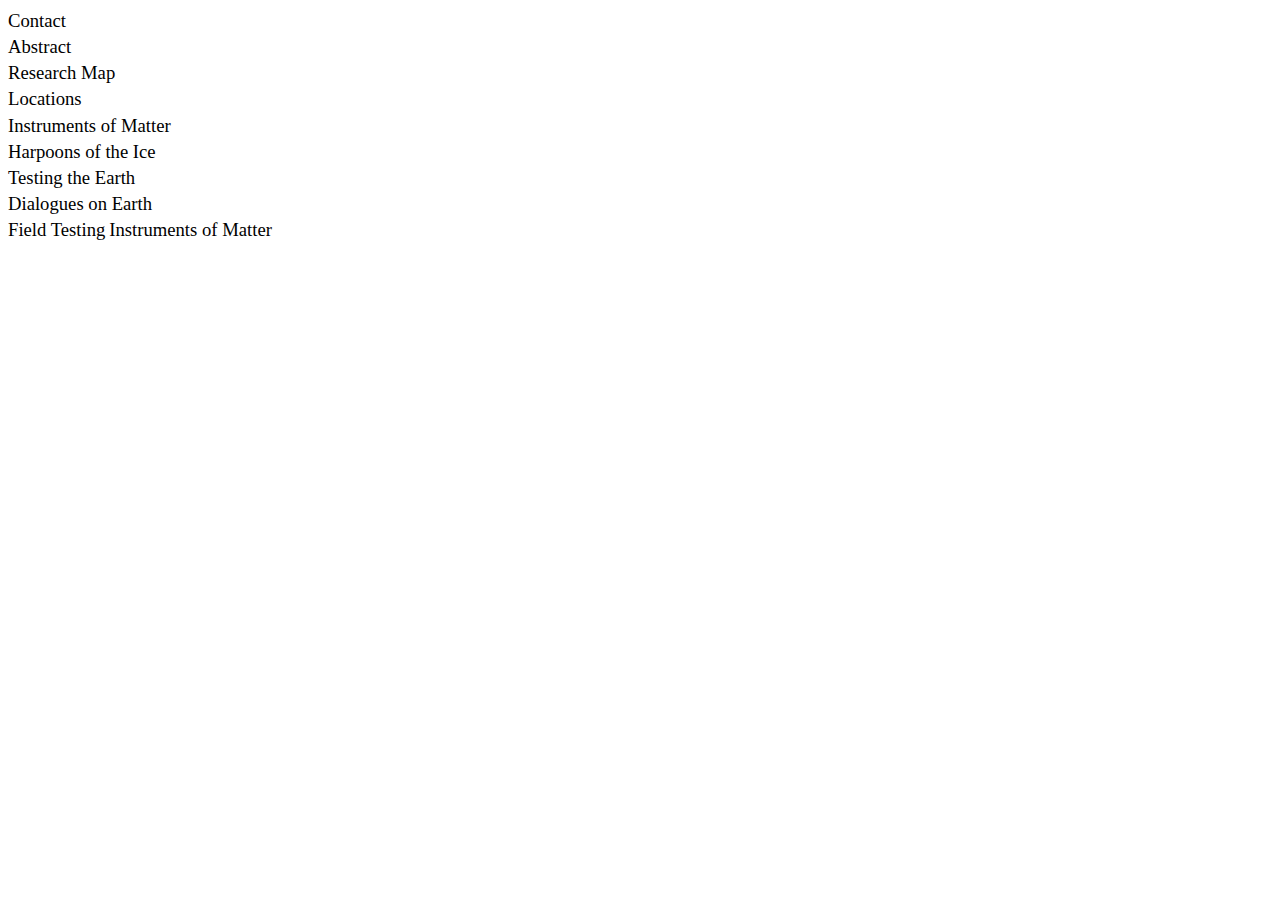
==== index.html @ e885b493 "test" ====
<!DOCTYPE html>
<html lang="en" dir="ltr">

<head>
  <meta charset="utf-8">
  <title></title>
  <link rel="stylesheet" href="css/master.css">
  <meta name="description" content="This is the homepage of Louis">
  <meta name="robots" content="index, follow" />
  <script src="js/index.js"></script>

</head>

<body>
  <!-- redoing everything here -->
  <p>
    <span>
      <a href="contact.html">Contact</a>
    </span>
    <br>
    <span>
      <a href="abstract.html">Abstract</a>
    </span>
    <br>
    <span>
      <a href="map.html">Research Map</a>
    </span>
    <br>
    <span>
      <a href="locations.html">Locations</a>
    </span>
    <br>
    <span>
      <a href="geotools.html">Instruments of Matter</a>
    </span>
    <br>
    <span>
      <a href="harpoons.html">Harpoons of the Ice</a>
    </span>
    <br>
    <span>
      <a href="testing.html">Testing the Earth</a>
    </span>
    <br>
    <span>
      <a href="dialogues.html">Dialogues on Earth</a>
    </span>
    <br>
    <span>
      <a href="field.html">Field Testing</a>
    </span>
    <span>
      <a href="geotools.html">Instruments of Matter</a>
    </span>


  </p>
</body>

</html>
<!-- Untangling Noises of Matter -->
---- css/master.css ----
* {
  -webkit-font-smoothing: antialiased;
  -moz-osx-font-smoothing: grayscale;
}

body {
  background-color: white;
  color: black;
  line-height: 1.4;
  font-size: 11.5pt;
  margin-left: ;
}

/* Sections */
/* section {
  margin: 7px 0px 0px 7px;
}

section.about {
  margin-bottom: 10px;
}

section.projects {
  margin-bottom: 10px;
}

section.films {
  margin-bottom: 10px;
}

section.writing {
  margin-bottom: 10px;
} */
/* Main Section */
main {}

/* details */
details>summary {
  list-style: none;
}

details>summary::-webkit-details-marker {
  display: none;
}

/* list elements */
ul {
  list-style-type: none;
  margin: 0;
  padding: 0;
}

li {}

/* links */
a {
  text-decoration: none;
  font-size: 14pt;
  color: black;
}

a:visited {}

a:hover {
  margin-left: 2.5px;
  cursor: alias;
  color: red;
}

/* Paragraph */
p {
  margin: 0px 0px 0px 0px;
}
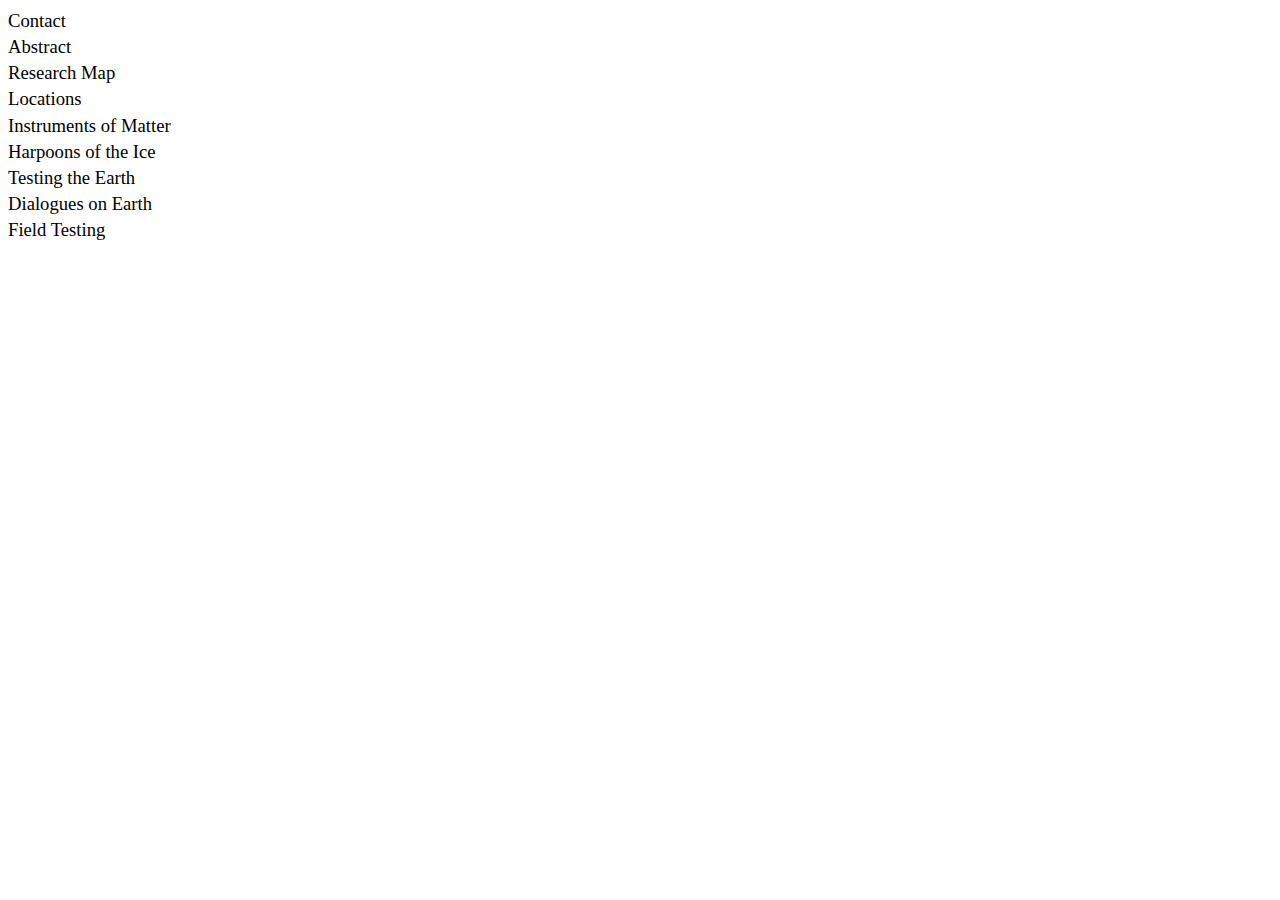
==== commit 2366db05: "a" ====
--- a/index.html
+++ b/index.html
@@ -49,9 +49,6 @@
     <span>
       <a href="field.html">Field Testing</a>
     </span>
-    <span>
-      <a href="geotools.html">Instruments of Matter</a>
-    </span>
 
 
   </p>
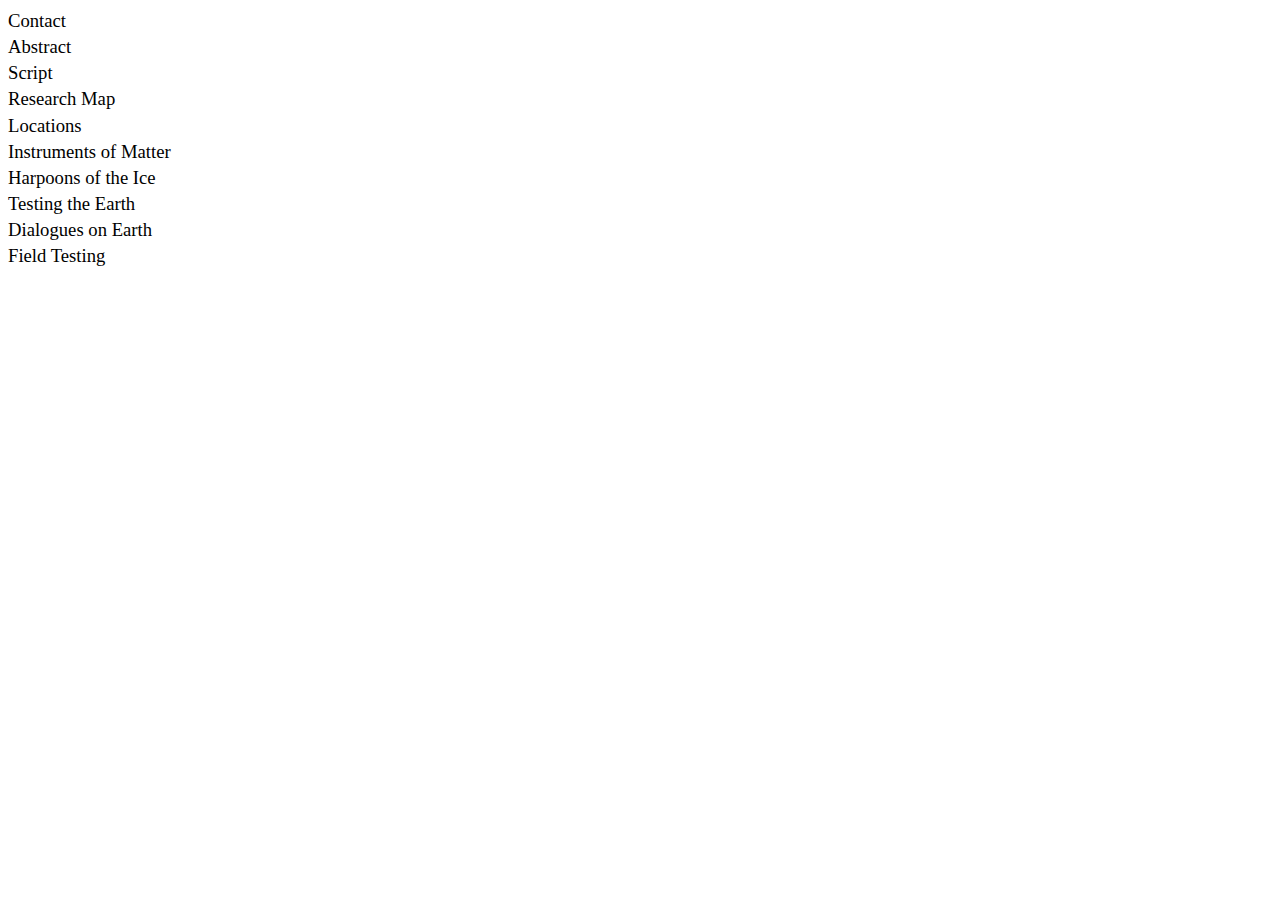
==== commit 942d09ef: "xxx" ====
--- a/index.html
+++ b/index.html
@@ -20,6 +20,10 @@
     <br>
     <span>
       <a href="abstract.html">Abstract</a>
+    </span>
+    <br>
+    <span>
+      <a href="script.html">Script</a>
     </span>
     <br>
     <span>
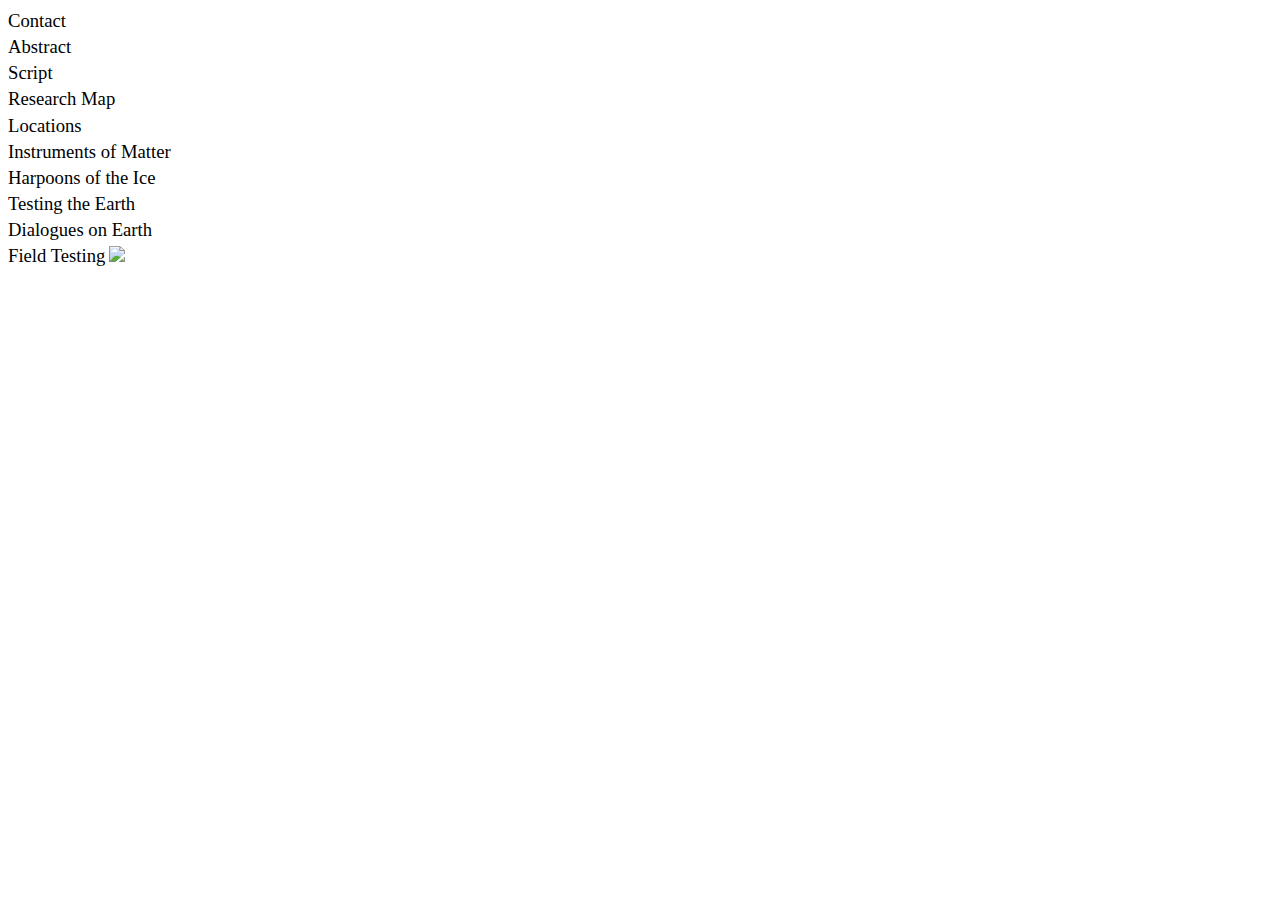
==== commit bccd723b: "ewf" ====
--- a/index.html
+++ b/index.html
@@ -54,7 +54,7 @@
       <a href="field.html">Field Testing</a>
     </span>
 
-
+    <img src="content/cover/thule_inuit.jpg">
   </p>
 </body>
 
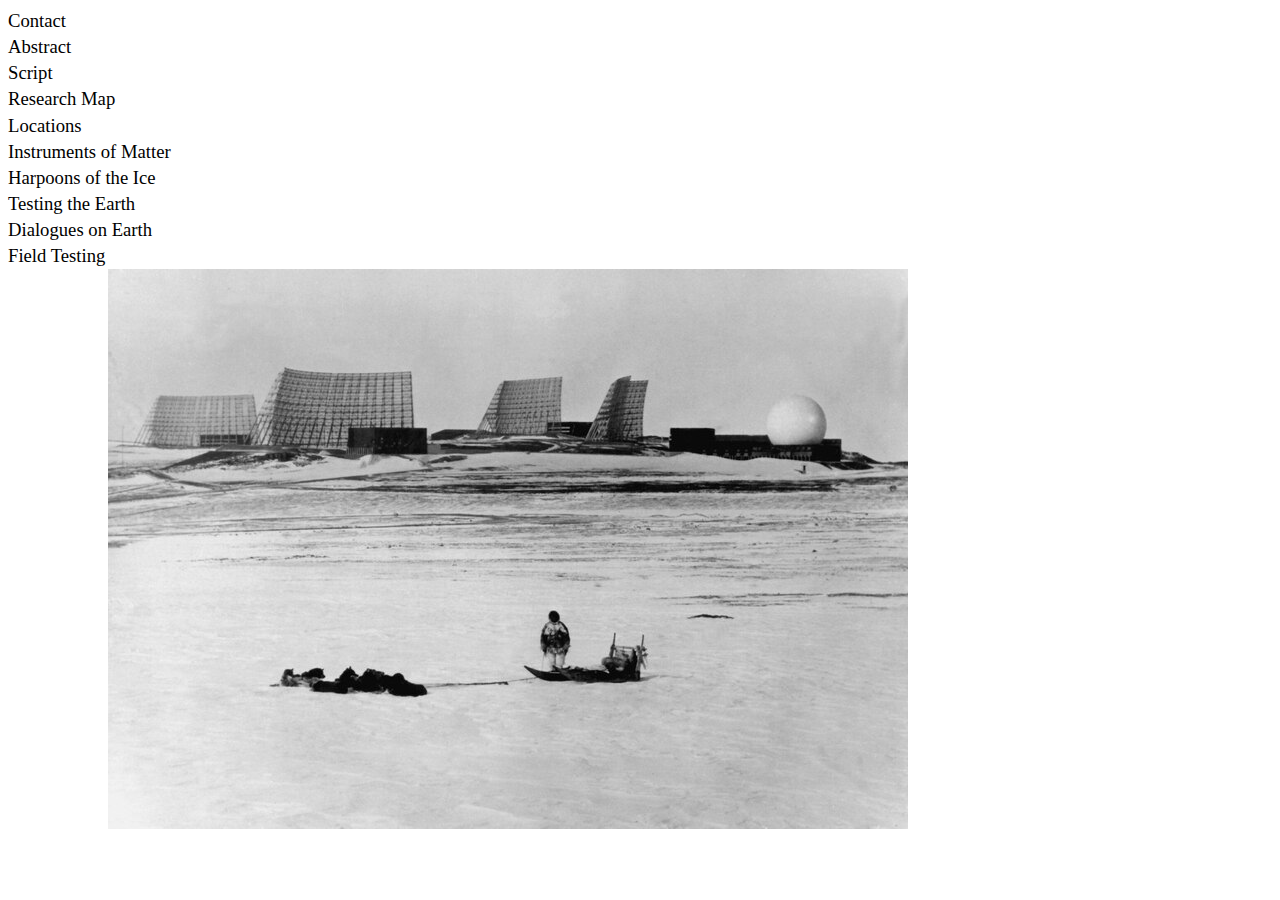
==== commit e71d1821: "a" ====
--- a/index.html
+++ b/index.html
@@ -53,8 +53,9 @@
     <span>
       <a href="field.html">Field Testing</a>
     </span>
-
-    <img src="content/cover/thule_inuit.jpg">
+<section class="coverimg">
+    <img src="content/Cover/Thule_Inuit.jpg">
+</section>
   </p>
 </body>
 
--- a/css/master.css
+++ b/css/master.css
@@ -9,6 +9,10 @@
   line-height: 1.4;
   font-size: 11.5pt;
   margin-left: ;
+}
+
+section.coverimg {
+  padding-left: 100px;
 }
 
 /* Sections */
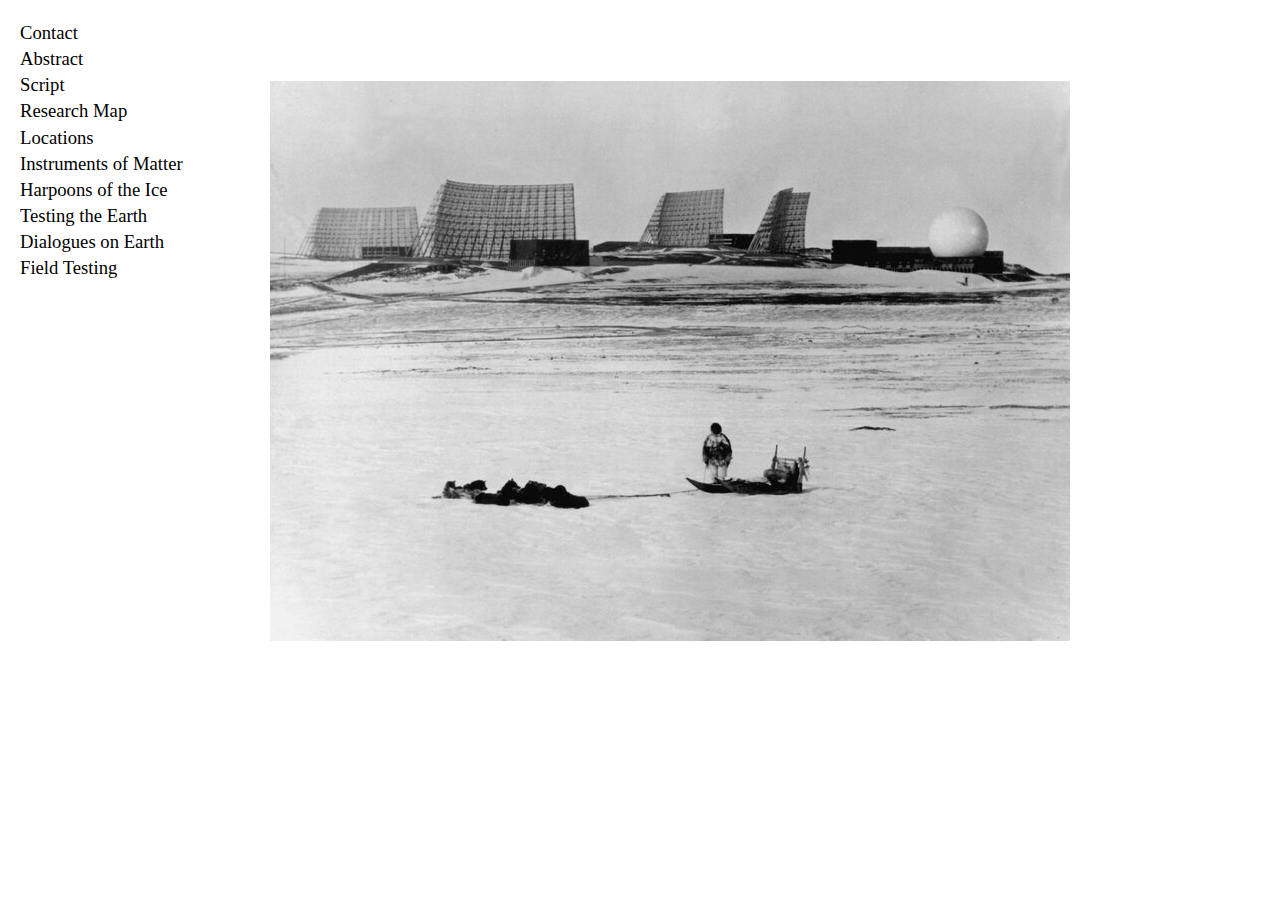
==== commit 9c12c82e: "ju" ====
--- a/index.html
+++ b/index.html
@@ -53,11 +53,12 @@
     <span>
       <a href="field.html">Field Testing</a>
     </span>
+  </p>
+</body>
+
 <section class="coverimg">
     <img src="content/Cover/Thule_Inuit.jpg">
 </section>
-  </p>
-</body>
 
 </html>
 <!-- Untangling Noises of Matter -->
--- a/css/master.css
+++ b/css/master.css
@@ -8,11 +8,13 @@
   color: black;
   line-height: 1.4;
   font-size: 11.5pt;
-  margin-left: ;
+  margin: 20px ;
 }
 
 section.coverimg {
-  padding-left: 100px;
+  width: 100%;
+  margin-top: -200px;
+  padding-left: 250px;
 }
 
 /* Sections */
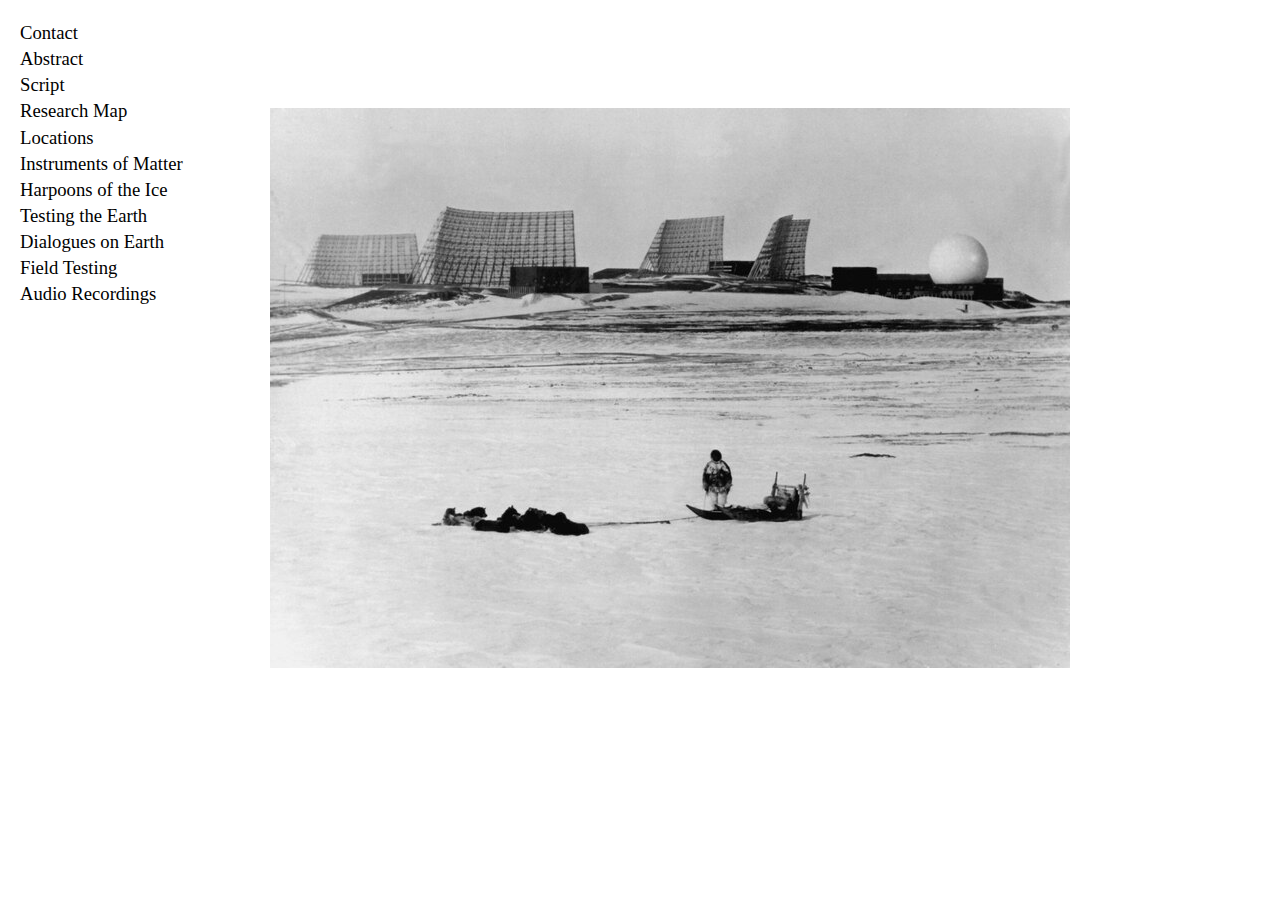
==== commit aa14e725: "as" ====
--- a/index.html
+++ b/index.html
@@ -53,6 +53,10 @@
     <span>
       <a href="field.html">Field Testing</a>
     </span>
+    <br>
+    <span>
+      <a href="audio.html">Audio Recordings</a>
+    </span>
   </p>
 </body>
 
